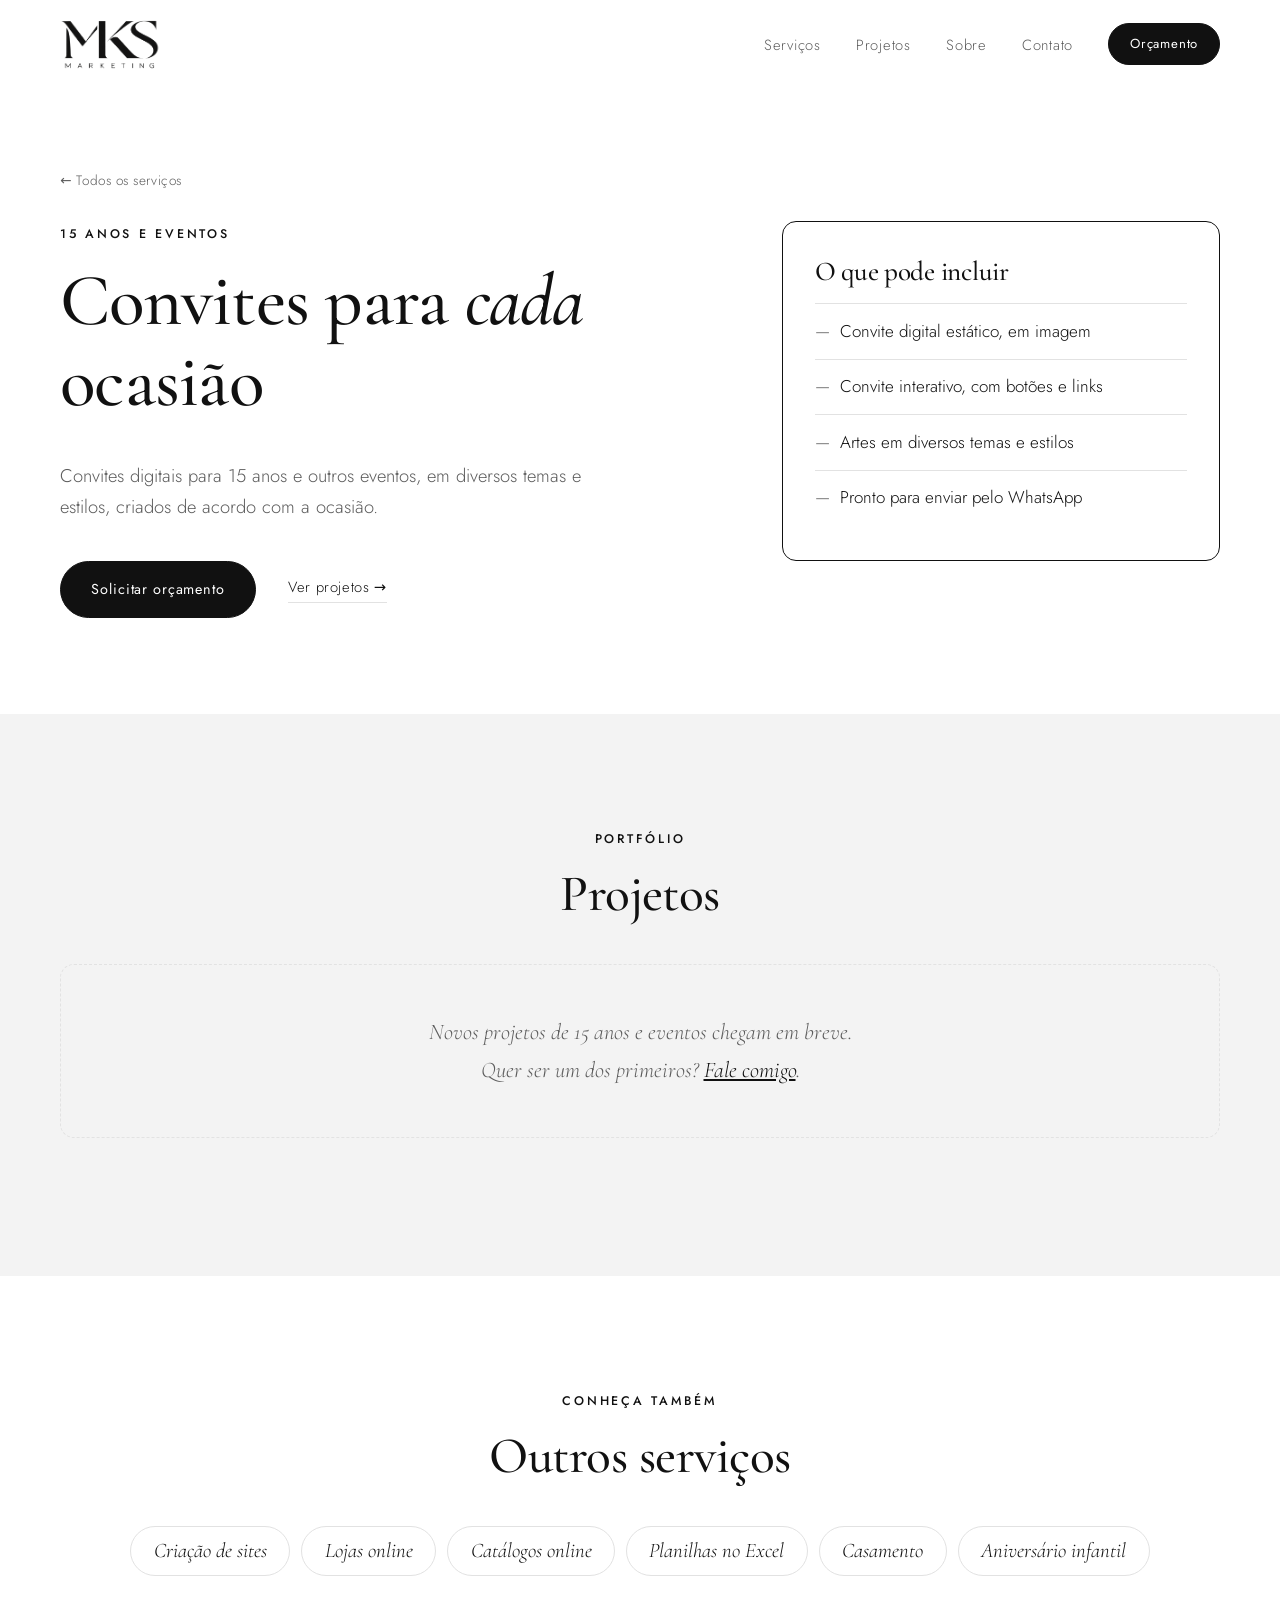
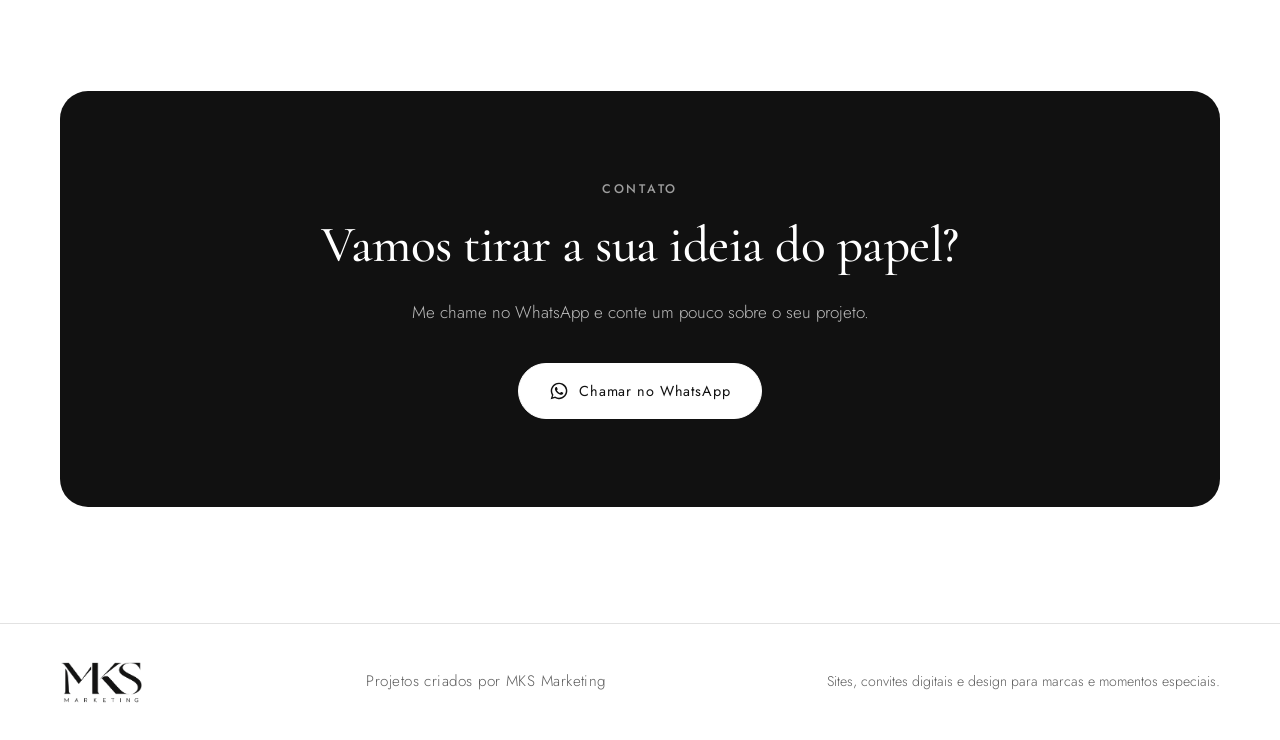
==== eventos.html @ d97e4fc9 "Cria uma página para cada serviço - Páginas: sites, lojas online, catálogos, planilhas no Excel, cas" ====
<!DOCTYPE html>
<html lang="pt-BR">
<head>
  <meta charset="UTF-8" />
  <meta name="viewport" content="width=device-width, initial-scale=1" />
  <title>Convites de 15 anos e eventos · MKS Marketing</title>
  <meta name="description" content="MKS Marketing — Convites digitais para 15 anos e outros eventos, em diversos temas e estilos." />
  <meta name="theme-color" content="#ffffff" />

  <link rel="preconnect" href="https://fonts.googleapis.com" />
  <link rel="preconnect" href="https://fonts.gstatic.com" crossorigin />
  <link href="https://fonts.googleapis.com/css2?family=Cormorant+Garamond:ital,wght@0,400;0,500;0,600;1,400&family=Jost:wght@300;400;500&display=swap" rel="stylesheet" />
  <link rel="stylesheet" href="css/style.css" />
</head>
<!-- O conteúdo desta página vem de js/config.js (item de PAGINAS com id "eventos") -->
<body data-pagina="eventos">
  <div id="topo"></div>
  <main id="pagina"></main>
  <div id="contato-slot"></div>
  <div id="rodape"></div>

  <script src="js/config.js"></script>
  <script src="js/main.js"></script>
</body>
</html>
---- css/style.css ----
/* =====================================================================
   Paleta e fontes — troque aqui para ajustar a identidade do site
   ===================================================================== */
:root {
  --fundo: #ffffff;        /* branco */
  --fundo-tom: #f3f3f3;    /* seção alternada */
  --superficie: #ffffff;
  --texto: #111111;
  --texto-suave: #5c5c5c;
  --acento: #111111;       /* destaque (preto) */
  --acento-escuro: #3a3a3a;
  --linha: #e2e2e2;
  --escuro: #111111;

  --serifa: "Cormorant Garamond", Georgia, serif;
  --sans: "Jost", system-ui, sans-serif;

  --raio: 14px;
  --sombra: 0 18px 40px -24px rgba(0, 0, 0, .28);
}

*, *::before, *::after { box-sizing: border-box; }
html { scroll-behavior: smooth; scroll-padding-top: 92px; }
body {
  margin: 0;
  background: var(--fundo);
  color: var(--texto);
  font-family: var(--sans);
  font-weight: 300;
  font-size: 1.0625rem;
  line-height: 1.7;
  -webkit-font-smoothing: antialiased;
}
img { max-width: 100%; display: block; }
a { color: inherit; }
h1, h2, h3 {
  font-family: var(--serifa);
  font-weight: 500;
  line-height: 1.1;
  margin: 0 0 .5em;
  letter-spacing: -.01em;
}
h1 { font-size: clamp(2.6rem, 6vw, 4.6rem); }
h2 { font-size: clamp(2.1rem, 4.2vw, 3.2rem); }
h3 { font-size: 1.6rem; }
em { font-style: italic; color: var(--acento); }
p { margin: 0 0 1em; }

.container { width: min(1160px, 100% - 40px); margin-inline: auto; }

.sobretitulo {
  font-size: .78rem;
  letter-spacing: .22em;
  text-transform: uppercase;
  color: var(--acento);
  font-weight: 500;
  margin-bottom: 1rem;
}

/* ---------- Botões ---------- */
.btn {
  display: inline-flex;
  align-items: center;
  gap: .6rem;
  padding: .95rem 1.9rem;
  background: var(--escuro);
  color: #fff;
  border: 1px solid var(--escuro);
  border-radius: 999px;
  text-decoration: none;
  font-size: .9rem;
  font-weight: 400;
  letter-spacing: .06em;
  transition: background .25s, color .25s, border-color .25s, transform .25s;
}
.btn:hover { background: var(--acento-escuro); border-color: var(--acento-escuro); transform: translateY(-1px); }
.btn--pequeno { padding: .55rem 1.3rem; font-size: .82rem; }
.btn--linha { background: transparent; color: var(--texto); border-color: var(--linha); padding: .65rem 1.4rem; font-size: .85rem; }
.btn--linha:hover { background: var(--escuro); color: #fff; border-color: var(--escuro); }
.btn--claro { background: #fff; color: var(--texto); border-color: #fff; }
.btn--claro:hover { background: #e6e6e6; color: var(--texto); border-color: #e6e6e6; }
.btn:focus-visible, .filtro:focus-visible, a:focus-visible, button:focus-visible {
  outline: 2px solid var(--acento);
  outline-offset: 3px;
}

.link-seta {
  text-decoration: none;
  font-size: .92rem;
  letter-spacing: .04em;
  border-bottom: 1px solid var(--linha);
  padding-bottom: 2px;
  transition: border-color .25s;
}
.link-seta::after { content: " →"; }
.link-seta:hover { border-color: var(--texto); }

/* ---------- Cabeçalho ---------- */
.topo {
  position: sticky;
  top: 0;
  z-index: 50;
  background: rgba(255, 255, 255, .92);
  backdrop-filter: blur(10px);
  -webkit-backdrop-filter: blur(10px);
  transition: box-shadow .3s;
}
.topo.rolado { box-shadow: 0 1px 0 var(--linha); }
.nav { display: flex; align-items: center; justify-content: space-between; height: 88px; }
.marca--logo { display: block; line-height: 0; }
.marca--logo img { height: 62px; width: auto; }
.rodape__logo { height: 52px; width: auto; }
.marca {
  font-family: var(--serifa);
  font-size: 1.55rem;
  font-weight: 500;
  text-decoration: none;
  letter-spacing: .01em;
}
.nav__menu { display: flex; align-items: center; gap: 2.2rem; list-style: none; margin: 0; padding: 0; }
.nav__menu a:not(.btn) {
  text-decoration: none;
  font-size: .92rem;
  letter-spacing: .05em;
  color: var(--texto-suave);
  transition: color .2s;
}
.nav__menu a:not(.btn):hover { color: var(--texto); }
.nav__toggle { display: none; }

/* ---------- Início ---------- */
.hero { padding: clamp(3rem, 8vw, 6.5rem) 0 clamp(4rem, 9vw, 7.5rem); overflow: hidden; }
.hero__grid { display: grid; grid-template-columns: 1.1fr .9fr; gap: 4rem; align-items: center; }
.hero__intro { font-size: 1.15rem; color: var(--texto-suave); max-width: 34rem; margin: 1.6rem 0 2.4rem; }
.hero__acoes { display: flex; align-items: center; gap: 2rem; flex-wrap: wrap; }

/* Composição decorativa */
.hero__arte { position: relative; height: 470px; }
.arte-cartao, .arte-celular { position: absolute; background: var(--superficie); box-shadow: var(--sombra); }
.arte-cartao {
  left: 0; top: 60px;
  width: 58%; aspect-ratio: 5 / 7;
  border-radius: 6px;
  padding: 12% 10%;
  display: flex; flex-direction: column; align-items: center; justify-content: center; gap: 14px;
  transform: rotate(-5deg);
  border: 1px solid var(--linha);
  outline: 1px solid var(--linha);
  outline-offset: -12px;
}
.arte-celular {
  right: 4%; top: 0;
  width: 46%; aspect-ratio: 9 / 18.5;
  border-radius: 34px;
  padding: 10px;
  background: var(--escuro);
  transform: rotate(4deg);
}
.arte-celular__tela {
  height: 100%;
  border-radius: 26px;
  background: var(--superficie);
  padding: 0 14% 18%;
  display: flex; flex-direction: column; align-items: center; gap: 12px;
  overflow: hidden;
}
.arte-bloco { width: calc(100% + 40%); height: 42%; background: linear-gradient(160deg, #e6e6e6, #9a9a9a); margin-bottom: 10px; }
.arte-titulo { font-family: var(--serifa); font-style: italic; font-size: 1.45rem; text-align: center; line-height: 1.15; color: var(--texto); }
.arte-titulo--p { font-size: 1.15rem; }
.arte-linha { display: block; width: 80%; height: 5px; border-radius: 3px; background: var(--linha); }
.arte-linha--curta { width: 30%; background: var(--acento); opacity: .6; }
.arte-linha--media { width: 55%; }
.arte-botao { margin-top: auto; width: 70%; height: 22px; border-radius: 999px; background: var(--escuro); }
.arte-selo {
  position: absolute; left: 44%; bottom: 8px;
  background: var(--acento); color: #fff;
  font-size: .72rem; letter-spacing: .2em; text-transform: uppercase;
  padding: .55rem 1.1rem; border-radius: 999px;
  transform: rotate(-3deg);
}

/* ---------- Seções ---------- */
.secao { padding: clamp(4.5rem, 9vw, 7.5rem) 0; }
.secao--tom { background: var(--fundo-tom); }
.secao__topo { text-align: center; margin-bottom: 2.6rem; }

/* ---------- Projetos ---------- */
.filtros {
  display: flex; flex-wrap: wrap; justify-content: center; gap: .6rem;
  margin-bottom: 3rem;
}
.filtro {
  font: inherit; font-size: .88rem; letter-spacing: .04em;
  background: transparent; color: var(--texto-suave);
  border: 1px solid var(--linha); border-radius: 999px;
  padding: .5rem 1.2rem; cursor: pointer;
  transition: all .2s;
}
.filtro:hover { color: var(--texto); border-color: var(--texto-suave); }
.filtro[aria-pressed="true"] { background: var(--escuro); border-color: var(--escuro); color: #fff; }

.grade { display: grid; grid-template-columns: repeat(3, 1fr); gap: 2.2rem; }
.card {
  background: var(--superficie);
  border-radius: var(--raio);
  overflow: hidden;
  box-shadow: 0 1px 0 var(--linha);
  transition: transform .35s, box-shadow .35s;
  animation: surgir .45s ease both;
}
.card:hover { transform: translateY(-4px); box-shadow: var(--sombra); }
.card__midia {
  aspect-ratio: 4 / 5;
  display: grid; place-items: center;
  background: #ececec;
  overflow: hidden;
}

/* ---------- Mockups (celular e notebook) ---------- */
.mockup { transition: transform .5s; }
.card:hover .mockup { transform: translateY(-6px); }
.mockup__tela { position: relative; overflow: hidden; background: #fff; }
.mockup__tela img { position: absolute; inset: 0; width: 100%; height: 100%; object-fit: cover; object-position: top; }
.mockup__tela--vazia {
  display: grid; place-items: center;
  background: linear-gradient(155deg, #fafafa, #dcdcdc);
}
.mockup__tela--vazia span { font-family: var(--serifa); font-style: italic; font-size: 4.5rem; color: #fff; }

.mockup--celular {
  height: 84%; aspect-ratio: 9 / 19.5;
  padding: 7px; border-radius: 30px;
  background: #111;
  box-shadow: 0 24px 40px -22px rgba(0, 0, 0, .55);
}
.mockup--celular .mockup__tela { height: 100%; border-radius: 24px; }

.mockup--notebook { width: 88%; }
.mockup--notebook .mockup__tela {
  aspect-ratio: 16 / 10;
  border: 8px solid #111; border-bottom-width: 12px;
  border-radius: 10px 10px 0 0;
  box-shadow: 0 24px 40px -22px rgba(0, 0, 0, .55);
}
.mockup--notebook::after {
  content: ""; display: block;
  height: 10px; margin: 0 -6%;
  background: linear-gradient(#d4d4d4, #a9a9a9);
  border-radius: 0 0 12px 12px;
}

.card__corpo { padding: 1.5rem 1.6rem 1.8rem; }
.card__categoria {
  font-size: .74rem; letter-spacing: .2em; text-transform: uppercase;
  color: var(--acento); margin-bottom: .4rem;
}
.card__titulo { font-size: 1.75rem; margin-bottom: 1.1rem; }

.projetos-vazio {
  text-align: center; color: var(--texto-suave);
  font-family: var(--serifa); font-size: 1.4rem; font-style: italic;
  padding: 3rem 1rem; border: 1px dashed var(--linha); border-radius: var(--raio);
}
.projetos-vazio a { color: var(--acento); }

@keyframes surgir { from { opacity: 0; transform: translateY(12px); } }

/* ---------- Serviços ---------- */
.grupo-servicos + .grupo-servicos { margin-top: 3rem; }
.grupo-servicos__titulo {
  font-family: var(--sans); font-size: .78rem; font-weight: 500;
  letter-spacing: .22em; text-transform: uppercase;
  color: var(--texto-suave); margin-bottom: 1.1rem;
}
.servicos { display: grid; grid-template-columns: repeat(4, 1fr); gap: 1.4rem; }
.servicos--3 { grid-template-columns: repeat(3, 1fr); }
.servico {
  display: flex; flex-direction: column;
  background: var(--superficie);
  border-radius: var(--raio);
  padding: 2.2rem 2rem 2rem;
  text-decoration: none;
  border: 1px solid transparent;
  transition: border-color .25s, transform .25s, box-shadow .25s;
}
.servico:hover { border-color: var(--texto); transform: translateY(-3px); box-shadow: var(--sombra); }
.servico p { color: var(--texto-suave); margin: 0 0 1.6rem; }
.servico__link {
  margin-top: auto; font-size: .85rem; letter-spacing: .05em;
  border-bottom: 1px solid var(--texto); align-self: flex-start; padding-bottom: 1px;
}
.servico__link::after { content: " →"; }

.extras { margin-top: 4rem; }
.extras__titulo { text-align: center; font-size: 1.9rem; margin-bottom: 1.6rem; }
.extras__lista {
  list-style: none; padding: 0; margin: 0;
  display: grid; grid-template-columns: repeat(2, 1fr); column-gap: 3rem;
}
.extras__lista li {
  display: flex; flex-direction: column; gap: .15rem;
  padding: 1.1rem 0; border-top: 1px solid #d6d6d6;
}
.extras__lista strong { font-weight: 500; }
.extras__lista span { color: var(--texto-suave); font-size: .95rem; }

/* ---------- Páginas de serviço ---------- */
.pag-hero { padding: clamp(2.5rem, 6vw, 5rem) 0 clamp(3.5rem, 8vw, 6rem); }
.pag-hero__grid { display: grid; grid-template-columns: 1.2fr .8fr; gap: 4rem; align-items: center; }
.voltar {
  display: inline-block; margin-bottom: 2rem;
  font-size: .85rem; letter-spacing: .04em; color: var(--texto-suave); text-decoration: none;
}
.voltar:hover { color: var(--texto); }
.inclui {
  border: 1px solid var(--texto); border-radius: var(--raio);
  padding: 2.2rem 2rem;
}
.inclui__titulo { font-size: 1.7rem; margin-bottom: 1rem; }
.inclui ul { list-style: none; margin: 0; padding: 0; }
.inclui li { padding: .8rem 0 .8rem 1.6rem; border-top: 1px solid var(--linha); position: relative; }
.inclui li::before { content: "—"; position: absolute; left: 0; color: var(--texto-suave); }

.outros { display: flex; flex-wrap: wrap; justify-content: center; gap: .7rem; }
.outros__item {
  font-family: var(--serifa); font-size: 1.3rem; font-style: italic;
  padding: .4rem 1.4rem; border: 1px solid var(--linha); border-radius: 999px;
  text-decoration: none; transition: border-color .2s, background .2s, color .2s;
}
.outros__item:hover { background: var(--escuro); border-color: var(--escuro); color: #fff; }

/* ---------- Sobre ---------- */
.sobre { display: grid; grid-template-columns: .85fr 1.15fr; gap: 5rem; align-items: center; }
.sobre__foto { width: 100%; aspect-ratio: 4 / 5; object-fit: cover; border-radius: 200px 200px var(--raio) var(--raio); }
.sobre__foto--vazia {
  display: grid; place-items: center;
  background: linear-gradient(160deg, #ececec, #b5b5b5);
}
.sobre__foto--vazia span { font-family: var(--serifa); font-style: italic; font-size: 8rem; color: rgba(255, 255, 255, .75); }
.sobre__texto p { color: var(--texto-suave); max-width: 34rem; }
.sobre__texto .btn { margin-top: 1rem; }

/* ---------- Contato ---------- */
.contato { padding: 0 0 clamp(4.5rem, 9vw, 7.5rem); }
.contato__caixa {
  background: var(--escuro); color: #ffffff;
  border-radius: calc(var(--raio) * 2);
  padding: clamp(3rem, 7vw, 5.5rem) clamp(1.5rem, 5vw, 4rem);
  text-align: center;
}
.contato__caixa h2 { max-width: 40rem; margin-inline: auto; }
.contato__caixa p:not(.sobretitulo) { color: #bdbdbd; margin-bottom: 2.2rem; }
.contato__caixa .sobretitulo { color: #9e9e9e; }

/* ---------- Rodapé ---------- */
.rodape { border-top: 1px solid var(--linha); padding: 2rem 0; font-size: .88rem; color: var(--texto-suave); }
.rodape__grid { display: flex; justify-content: space-between; align-items: center; gap: 1rem; flex-wrap: wrap; }
.rodape .marca { font-size: 1.25rem; color: var(--texto); }

/* =====================================================================
   Responsivo
   ===================================================================== */
@media (max-width: 960px) {
  .hero__grid { grid-template-columns: 1fr; gap: 3rem; }
  .hero__arte { height: 400px; max-width: 460px; width: 100%; margin-inline: auto; }
  .grade { grid-template-columns: repeat(2, 1fr); gap: 1.6rem; }
  .servicos, .servicos--3 { grid-template-columns: repeat(2, 1fr); }
  .extras__lista { grid-template-columns: 1fr; }
  .sobre { grid-template-columns: 1fr; gap: 3rem; }
  .pag-hero__grid { grid-template-columns: 1fr; gap: 3rem; }
  .sobre__foto { max-width: 360px; margin-inline: auto; }
}

@media (max-width: 760px) {
  .nav { height: 72px; }
  .marca--logo img { height: 52px; }
  .nav__toggle {
    display: grid; gap: 6px; place-content: center;
    width: 44px; height: 44px; background: none; border: 0; cursor: pointer;
  }
  .nav__toggle span { display: block; width: 24px; height: 1.5px; background: var(--texto); transition: transform .3s; }
  .nav__toggle[aria-expanded="true"] span:first-child { transform: translateY(3.75px) rotate(45deg); }
  .nav__toggle[aria-expanded="true"] span:last-child { transform: translateY(-3.75px) rotate(-45deg); }

  .nav__menu {
    position: absolute; top: 100%; left: 0; right: 0;
    flex-direction: column; gap: 1.4rem;
    background: var(--fundo); padding: 1.8rem 20px 2.2rem;
    border-bottom: 1px solid var(--linha);
    opacity: 0; visibility: hidden; transform: translateY(-8px);
    transition: opacity .25s, transform .25s, visibility .25s;
  }
  .nav__menu.aberto { opacity: 1; visibility: visible; transform: none; }
  .nav__menu a:not(.btn) { font-size: 1.05rem; }
}

@media (max-width: 600px) {
  body { font-size: 1rem; }
  .container { width: calc(100% - 32px); }
  .hero__arte { height: 330px; }
  .arte-titulo { font-size: 1.1rem; }
  .arte-titulo--p { font-size: .95rem; }
  .grade { grid-template-columns: 1fr; }
  .filtros { justify-content: flex-start; flex-wrap: nowrap; overflow-x: auto; margin-inline: -16px; padding: 0 16px 4px; scrollbar-width: none; }
  .filtros::-webkit-scrollbar { display: none; }
  .filtro { flex: none; }
  .servico { padding: 1.8rem 1.6rem; }
  .servicos, .servicos--3 { grid-template-columns: 1fr; }
  .rodape__grid { justify-content: center; text-align: center; flex-direction: column; gap: .3rem; }
}

@media (prefers-reduced-motion: reduce) {
  *, *::before, *::after { animation: none !important; transition: none !important; }
  html { scroll-behavior: auto; }
}

/* Assinatura do rodapé */
.rodape__assinatura { margin: 0; font-size: .95rem; letter-spacing: .03em; }
.rodape__assinatura .marca { margin-left: .2rem; }
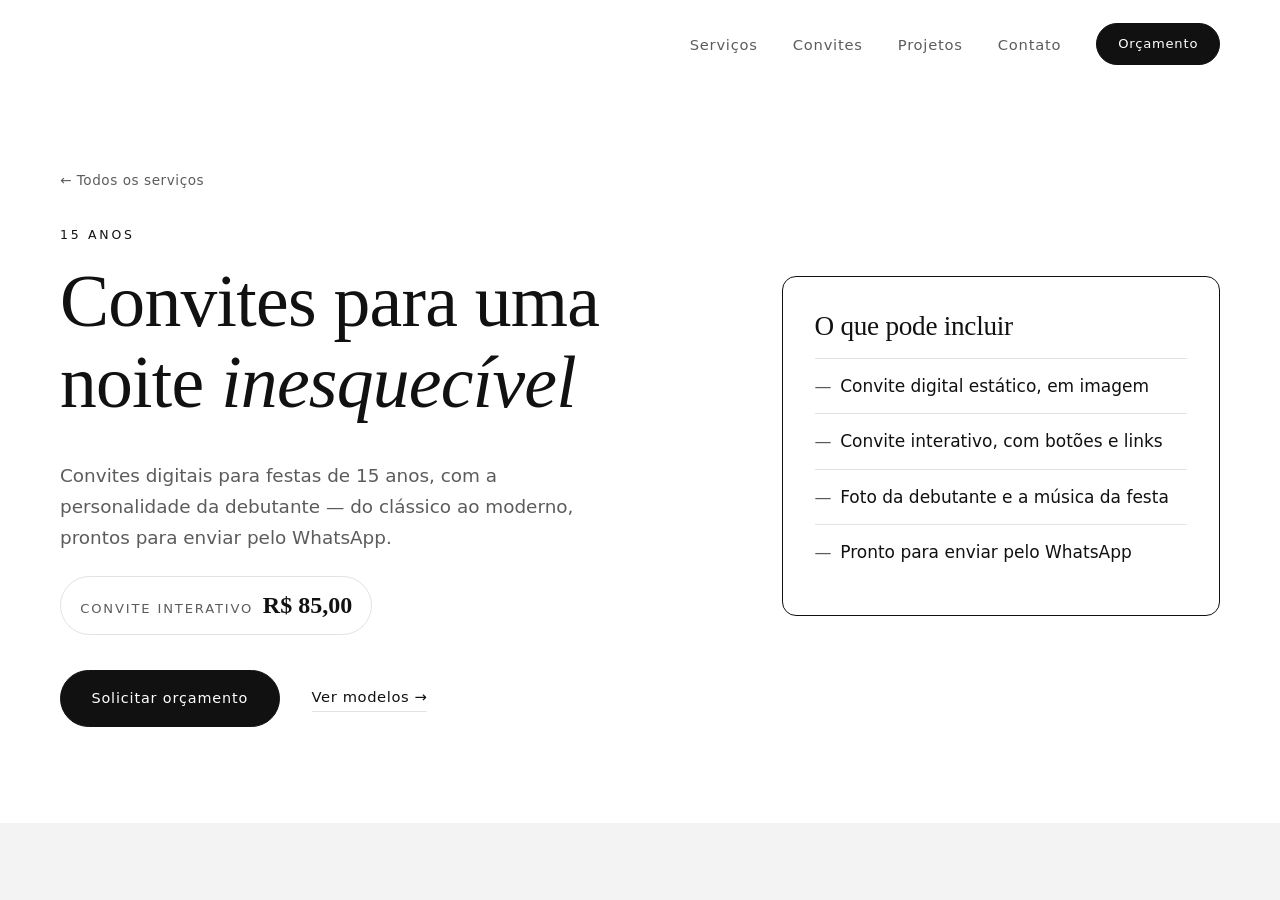
==== commit 51f84b5e: "Uma página de convites para cada comemoração - Separa '15 anos e eventos' em duas páginas: 15 anos (" ====
--- a/eventos.html
+++ b/eventos.html
@@ -2,24 +2,12 @@
 <html lang="pt-BR">
 <head>
   <meta charset="UTF-8" />
-  <meta name="viewport" content="width=device-width, initial-scale=1" />
-  <title>Convites de 15 anos e eventos · MKS Marketing</title>
-  <meta name="description" content="MKS Marketing — Convites digitais para 15 anos e outros eventos, em diversos temas e estilos." />
-  <meta name="theme-color" content="#ffffff" />
-
-  <link rel="preconnect" href="https://fonts.googleapis.com" />
-  <link rel="preconnect" href="https://fonts.gstatic.com" crossorigin />
-  <link href="https://fonts.googleapis.com/css2?family=Cormorant+Garamond:ital,wght@0,400;0,500;0,600;1,400&family=Jost:wght@300;400;500&display=swap" rel="stylesheet" />
-  <link rel="stylesheet" href="css/style.css" />
+  <!-- Página antiga: agora cada comemoração tem a sua página -->
+  <meta http-equiv="refresh" content="0; url=quinze-anos.html" />
+  <link rel="canonical" href="quinze-anos.html" />
+  <title>Convites de 15 anos · MKS Marketing</title>
 </head>
-<!-- O conteúdo desta página vem de js/config.js (item de PAGINAS com id "eventos") -->
-<body data-pagina="eventos">
-  <div id="topo"></div>
-  <main id="pagina"></main>
-  <div id="contato-slot"></div>
-  <div id="rodape"></div>
-
-  <script src="js/config.js"></script>
-  <script src="js/main.js"></script>
+<body>
+  <p>Esta página mudou de endereço: <a href="quinze-anos.html">convites de 15 anos</a>.</p>
 </body>
 </html>
